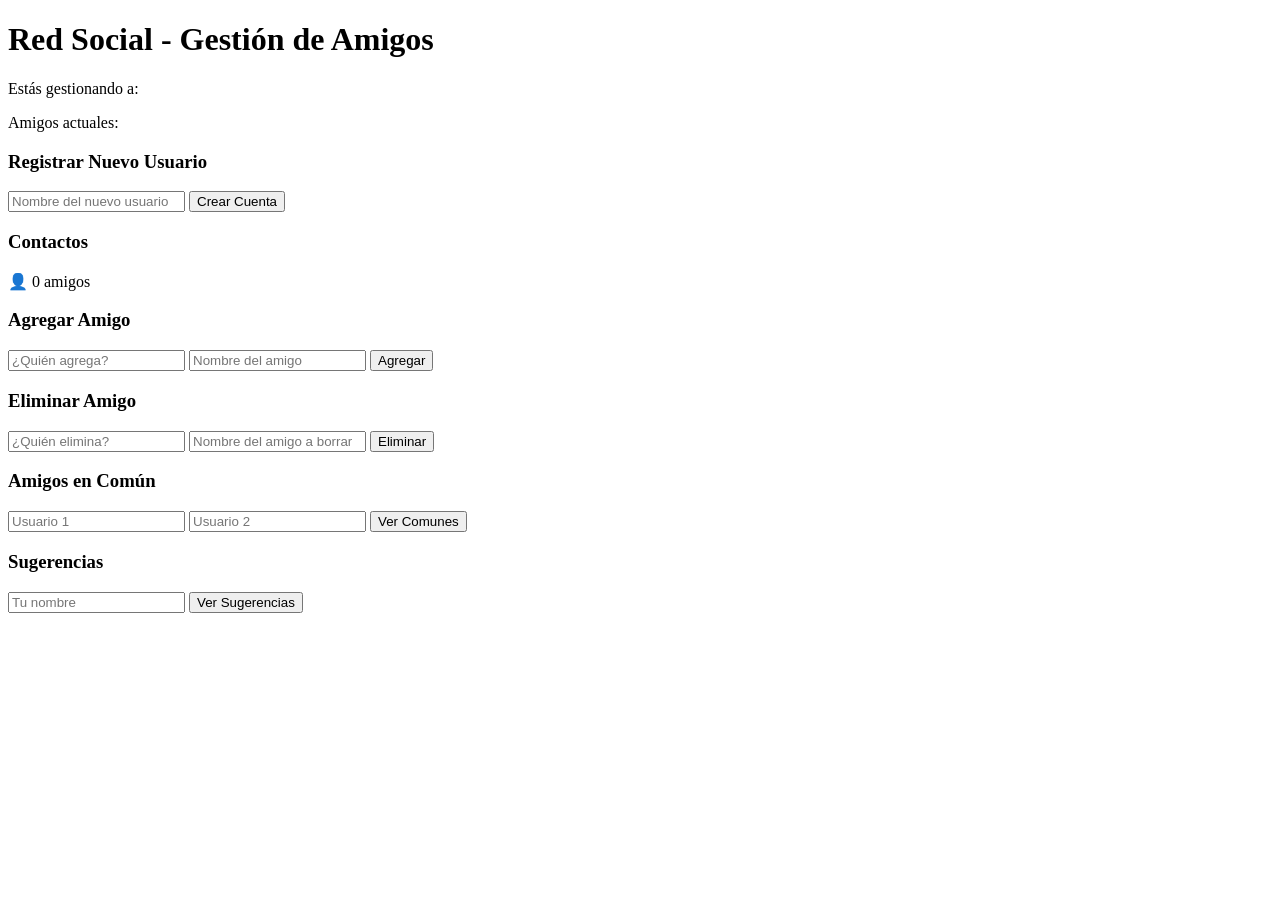
==== src/main/resources/templates/index.html @ 972eda05 "Primer commit" ====
<!DOCTYPE html>
<html xmlns:th="http://www.thymeleaf.org">

<head>
    <meta charset="UTF-8">
    <title>Red Social - Panel de Gestión</title>
    <link rel="stylesheet" th:href="@{/css/styles.css}">
</head>

<body>
    <div class="container">
        <h1>Red Social - Gestión de Amigos</h1>

        <!-- Mensaje general -->
        <div th:if="${mensaje}" class="alert">
            <p th:text="${mensaje}"></p>
        </div>

        <!-- ESTADO DEL USUARIO -->
        <div th:if="${usuarioSeleccionado}" class="alert alert-info estado-usuario">
            <p>Estás gestionando a: <strong th:text="${usuarioSeleccionado.nombre}"></strong></p>
            <p>Amigos actuales: <span th:text="${usuarioSeleccionado.amigos}"></span></p>
        </div>

        <!-- FORMULARIO DE REGISTRO - FULL WIDTH -->
        <div class="card full-width-card">
            <h3>Registrar Nuevo Usuario</h3>
            <form th:action="@{/crearUsuario}" method="post">
                <input type="text" name="nombre" placeholder="Nombre del nuevo usuario" required>
                <button type="submit">Crear Cuenta</button>
            </form>
        </div>

        <!-- ⭐ LAYOUT PRINCIPAL: Lista Izquierda + CRUDs Derecha ⭐ -->
        <div class="main-layout">
            <!-- LISTA DE USUARIOS (IZQUIERDA - STICKY) -->
            <div class="card list-card">
                <h3>Contactos</h3>
                <div th:each="u : ${usuarios}" class="user-item">
                    <span>
                        <span class="user-icon">👤</span>
                        <span class="user-badge" th:text="${u.nombre}"></span>
                    </span>
                    <span class="friends-pill" th:title="${u.amigos}">
                        <span th:text="${u.getAmigos().size()}">0</span> amigos
                    </span>
                </div>
            </div>

            <!-- CONTENEDOR DE CRUDs (DERECHA - GRID 2x2) -->
            <div class="actions-container">
                <!-- AGREGAR AMIGO -->
                <div class="card">
                    <h3>Agregar Amigo</h3>
                    <form th:action="@{/agregarAmigo}" method="post">
                        <input type="text" name="usuario" placeholder="¿Quién agrega?" list="listaUsuarios" required>
                        <input type="text" name="amigo" placeholder="Nombre del amigo" list="listaReferenciaAmigos"
                            required>
                        <button type="submit">Agregar</button>
                    </form>
                </div>

                <!-- ELIMINAR AMIGO -->
                <div class="card">
                    <h3>Eliminar Amigo</h3>
                    <form th:action="@{/eliminarAmigo}" method="post">
                        <input type="text" name="usuario" placeholder="¿Quién elimina?" list="listaUsuarios" required>
                        <input type="text" name="amigo" placeholder="Nombre del amigo a borrar"
                            list="listaReferenciaAmigos" required>
                        <button type="submit" class="btn-delete">Eliminar</button>
                    </form>
                </div>

                <!-- AMIGOS EN COMÚN -->
                <div class="card">
                    <h3>Amigos en Común</h3>
                    <form th:action="@{/amigosEnComun}" method="post">
                        <input type="text" name="usuario1" placeholder="Usuario 1" list="listaUsuarios" required>
                        <input type="text" name="usuario2" placeholder="Usuario 2" list="listaUsuarios" required>
                        <button type="submit">Ver Comunes</button>
                    </form>
                    <div th:if="${comunes}" class="result-box">
                        <p th:text="${comunes}"></p>
                    </div>
                </div>

                <!-- SUGERENCIAS -->
                <div class="card">
                    <h3>Sugerencias</h3>
                    <form th:action="@{/sugerencias}" method="post">
                        <input type="text" name="usuario" placeholder="Tu nombre" list="listaUsuarios" required>
                        <button type="submit">Ver Sugerencias</button>
                    </form>
                    <div th:if="${sugerencias}" class="result-box">
                        <p th:text="${sugerencias}"></p>
                    </div>
                </div>
            </div>
        </div>
    </div>

    <!-- LISTAS DE SUGERENCIA (Fuera del container para mejor rendimiento) -->
    <datalist id="listaUsuarios">
        <option th:each="u : ${usuarios}" th:value="${u.nombre}"></option>
    </datalist>

    <datalist id="listaReferenciaAmigos">
        <option th:each="u : ${usuarios}" th:value="${u.nombre}" th:label="'(Posible amigo)'"></option>
    </datalist>
</body>

</html>
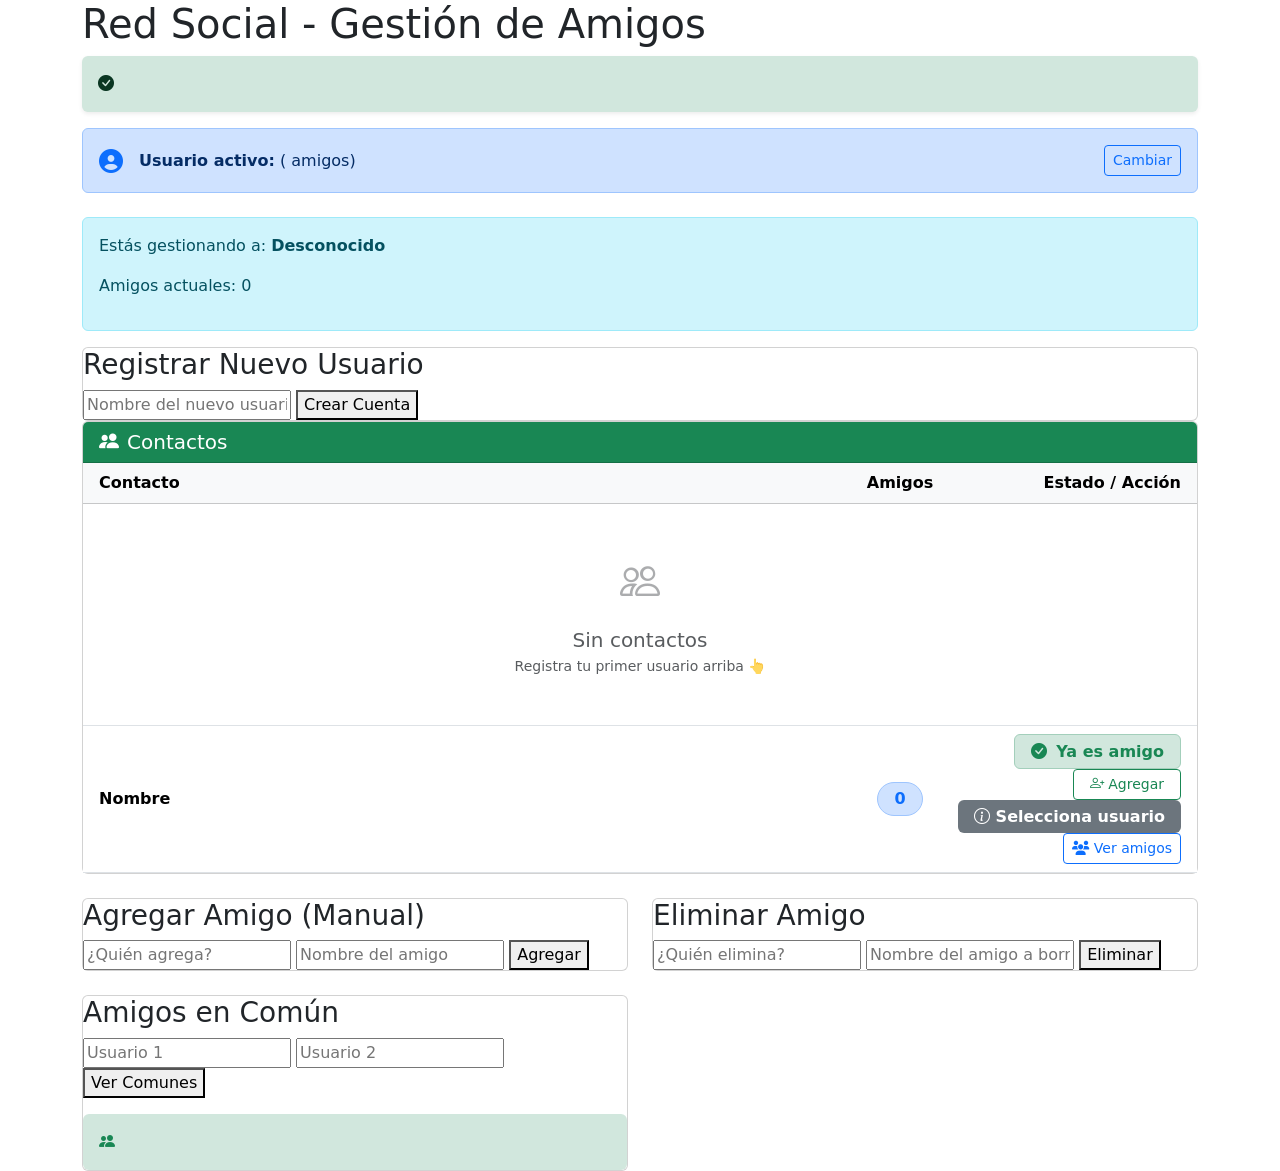
==== commit 701324d4: "cambios" ====
--- a/src/main/resources/templates/index.html
+++ b/src/main/resources/templates/index.html
@@ -4,6 +4,11 @@
 <head>
     <meta charset="UTF-8">
     <title>Red Social - Panel de Gestión</title>
+    <!-- Bootstrap 5 CSS + Icons -->
+    <link href="https://cdn.jsdelivr.net/npm/bootstrap@5.3.2/dist/css/bootstrap.min.css" rel="stylesheet">
+    <!-- ✅ Font Awesome 6 CDN AÑADIDO -->
+    <link rel="stylesheet" href="https://cdnjs.cloudflare.com/ajax/libs/font-awesome/6.5.1/css/all.min.css">
+    <link rel="stylesheet" href="https://cdn.jsdelivr.net/npm/bootstrap-icons@1.11.1/font/bootstrap-icons.css">
     <link rel="stylesheet" th:href="@{/css/styles.css}">
 </head>
 
@@ -12,14 +17,31 @@
         <h1>Red Social - Gestión de Amigos</h1>
 
         <!-- Mensaje general -->
-        <div th:if="${mensaje}" class="alert">
-            <p th:text="${mensaje}"></p>
-        </div>
-
-        <!-- ESTADO DEL USUARIO -->
-        <div th:if="${usuarioSeleccionado}" class="alert alert-info estado-usuario">
-            <p>Estás gestionando a: <strong th:text="${usuarioSeleccionado.nombre}"></strong></p>
-            <p>Amigos actuales: <span th:text="${usuarioSeleccionado.amigos}"></span></p>
+        <div th:if="${mensaje}" class="alert alert-success border-0 shadow-sm">
+            <i class="bi bi-check-circle-fill me-2"></i>
+            <span th:text="${mensaje}"></span>
+        </div>
+
+        <!-- ⭐ SELECCIÓN DE USUARIO ACTIVO ⭐ -->
+        <div th:if="${usuarioSesion != null}" class="alert alert-primary mb-4">
+            <div class="d-flex align-items-center">
+                <!-- ✅ ICONO DE USUARIO MEJORADO CON FONT AWESOME -->
+                <i class="fas fa-user-circle fs-4 me-3 text-primary"></i>
+                <div>
+                    <strong>Usuario activo:</strong> <span th:text="${usuarioSesion.nombre}"></span>
+                    (<span th:text="${usuarioSesion.numeroAmigos}"></span> amigos)
+                </div>
+                <a th:href="@{'/seleccionar-usuario(nombreUsuario=' + ${usuarioSesion.nombre})}"
+                    class="btn btn-sm btn-outline-primary ms-auto">
+                    Cambiar
+                </a>
+            </div>
+        </div>
+
+        <!-- ESTADO DEL USUARIO - SEGURO -->
+        <div th:if="${usuarioSeleccionado != null}" class="alert alert-info estado-usuario">
+            <p>Estás gestionando a: <strong th:text="${usuarioSeleccionado.nombre}">Desconocido</strong></p>
+            <p>Amigos actuales: <span th:text="${usuarioSeleccionado.numeroAmigos} ?: 0">0</span></p>
         </div>
 
         <!-- FORMULARIO DE REGISTRO - FULL WIDTH -->
@@ -31,82 +53,186 @@
             </form>
         </div>
 
-        <!-- ⭐ LAYOUT PRINCIPAL: Lista Izquierda + CRUDs Derecha ⭐ -->
+        <!-- ⭐ LAYOUT PRINCIPAL: Lista Completa (SIN SECCIÓN SUGERENCIAS) ⭐ -->
         <div class="main-layout">
-            <!-- LISTA DE USUARIOS (IZQUIERDA - STICKY) -->
-            <div class="card list-card">
-                <h3>Contactos</h3>
-                <div th:each="u : ${usuarios}" class="user-item">
-                    <span>
-                        <span class="user-icon">👤</span>
-                        <span class="user-badge" th:text="${u.nombre}"></span>
-                    </span>
-                    <span class="friends-pill" th:title="${u.amigos}">
-                        <span th:text="${u.getAmigos().size()}">0</span> amigos
-                    </span>
+            <!-- ⭐ LISTA INTELIGENTE CON DESGLOSE DE AMIGOS POR USUARIO ⭐ -->
+            <div class="card list-card w-100">
+                <div class="card-header bg-success text-white d-flex justify-content-between align-items-center">
+                    <h5 class="mb-0"><i class="bi bi-people-fill me-2"></i>Contactos</h5>
+                </div>
+                <div class="card-body p-0">
+                    <div class="table-responsive" style="max-height: 70vh;">
+                        <table class="table table-hover mb-0">
+                            <thead class="table-light sticky-top">
+                                <tr>
+                                    <th class="ps-3">Contacto</th>
+                                    <th class="text-center" style="width: 100px;">Amigos</th>
+                                    <th class="text-end pe-3" style="width: 160px;">Estado / Acción</th>
+                                </tr>
+                            </thead>
+                            <tbody>
+                                <!-- VACÍO -->
+                                <tr th:if="${usuarios == null or #lists.isEmpty(usuarios)}">
+                                    <td colspan="3" class="text-center py-5 text-muted">
+                                        <i class="bi bi-people fs-1 mb-3 d-block opacity-50"></i>
+                                        <h5 class="text-muted mb-1">Sin contactos</h5>
+                                        <p class="mb-0 small">Registra tu primer usuario arriba 👆</p>
+                                    </td>
+                                </tr>
+
+                                <!-- ⭐ LOOP CON DESGLOSE DE AMIGOS MEJORADO ⭐ -->
+                                <th:block th:each="u : ${usuarios}" th:if="${u != null}">
+                                    <tr>
+                                        <td class="align-middle ps-3 fw-bold" th:text="${u.nombre} ?: 'Sin nombre'">
+                                            Nombre</td>
+                                        <td class="align-middle text-center">
+                                            <span
+                                                class="badge rounded-pill bg-primary-subtle text-primary border border-primary-subtle px-3 py-2 fs-6"
+                                                th:text="${u.numeroAmigos} ?: 0">0</span>
+                                        </td>
+                                        <td class="text-end pe-3 align-middle">
+                                            <!-- ⭐ BOTÓN "YA ES AMIGO" ⭐ -->
+                                            <span
+                                                th:if="${usuarioSesion != null and usuarioSesion.amigos != null and usuarioSesion.amigos.contains(u.nombre)}"
+                                                class="badge bg-success-subtle text-success border border-success-subtle px-3 py-2 fs-6 fw-semibold">
+                                                <i class="bi bi-check-circle-fill me-1"></i>
+                                                Ya es amigo
+                                            </span>
+
+                                            <!-- ⭐ BOTÓN "AGREGAR AMIGO" ⭐ -->
+                                            <form
+                                                th:unless="${usuarioSesion != null and usuarioSesion.amigos != null and usuarioSesion.amigos.contains(u.nombre)}"
+                                                th:action="@{/agregarAmigo}" method="post" class="d-inline">
+                                                <input type="hidden" name="usuario"
+                                                    th:value="${usuarioSesion?.nombre ?: ''}">
+                                                <input type="hidden" name="amigo" th:value="${u.nombre}">
+                                                <button type="submit" class="btn btn-sm btn-outline-success px-3">
+                                                    <i class="bi bi-person-plus"></i> Agregar
+                                                </button>
+                                            </form>
+
+                                            <!-- ⭐ INFO si no hay usuarioSesion ⭐ -->
+                                            <span th:if="${usuarioSesion == null}"
+                                                class="badge bg-secondary px-3 py-2 fs-6">
+                                                <i class="bi bi-info-circle"></i> Selecciona usuario
+                                            </span>
+
+                                            <!-- ✅ BOTÓN VER AMIGOS MEJORADO CON ID ÚNICO -->
+                                            <button class="btn btn-sm btn-outline-primary ms-1" type="button"
+                                                data-bs-toggle="collapse" th:data-bs-target="'#amigos-' + ${u.id}"
+                                                th:id="'btnAmigos-' + ${u.id}">
+                                                <i class="fas fa-users me-1"></i>Ver amigos
+                                            </button>
+                                        </td>
+                                    </tr>
+
+                                    <!-- ✅ DESGLOSE DE AMIGOS COLAPSABLE CON ID ÚNICO -->
+                                    <tr class="collapse" th:id="'amigos-' + ${u.id}">
+                                        <td colspan="3" class="p-0">
+                                            <div class="bg-light border-start border-success border-3">
+                                                <div class="p-3">
+                                                    <div class="d-flex justify-content-between align-items-center mb-2">
+                                                        <h6 class="mb-0 fw-bold text-success">
+                                                            <i class="fas fa-heart me-2"></i>
+                                                            Amigos de <span
+                                                                th:text="${u.nombre} ?: 'Desconocido'"></span>
+                                                        </h6>
+                                                        <small class="text-muted"
+                                                            th:text="${u.numeroAmigos} + ' amigos' ?: '0 amigos'"></small>
+                                                    </div>
+                                                    <div style="max-height: 150px; overflow-y: auto;"
+                                                        class="border rounded shadow-sm bg-white">
+                                                        <div th:if="${u.amigos == null or #lists.isEmpty(u.amigos)}"
+                                                            class="text-center py-4 text-muted">
+                                                            <i
+                                                                class="bi bi-emoji-frown fs-1 mb-2 d-block opacity-75"></i>
+                                                            <small class="fw-medium">Sin amigos registrados aún
+                                                                😔</small>
+                                                        </div>
+                                                        <div th:if="${u.amigos != null and not #lists.isEmpty(u.amigos)}"
+                                                            class="list-group list-group-flush">
+                                                            <div th:each="amigo : ${u.amigos}"
+                                                                th:if="${amigo != null and amigo.trim() != ''}"
+                                                                class="list-group-item px-3 py-2 border-end-0 border-start-0">
+                                                                <div class="d-flex align-items-center">
+                                                                    <!-- ✅ ICONO DE USUARIO CON FONT AWESOME -->
+                                                                    <i
+                                                                        class="fas fa-user-circle text-success me-2 fs-5"></i>
+                                                                    <span class="fw-medium"
+                                                                        th:text="${amigo.trim()}">Nombre amigo</span>
+                                                                </div>
+                                                            </div>
+                                                        </div>
+                                                    </div>
+                                                </div>
+                                            </div>
+                                        </td>
+                                    </tr>
+                                </th:block>
+                            </tbody>
+                        </table>
+                    </div>
                 </div>
             </div>
 
-            <!-- CONTENEDOR DE CRUDs (DERECHA - GRID 2x2) -->
-            <div class="actions-container">
-                <!-- AGREGAR AMIGO -->
-                <div class="card">
-                    <h3>Agregar Amigo</h3>
-                    <form th:action="@{/agregarAmigo}" method="post">
-                        <input type="text" name="usuario" placeholder="¿Quién agrega?" list="listaUsuarios" required>
-                        <input type="text" name="amigo" placeholder="Nombre del amigo" list="listaReferenciaAmigos"
-                            required>
-                        <button type="submit">Agregar</button>
-                    </form>
-                </div>
-
-                <!-- ELIMINAR AMIGO -->
-                <div class="card">
-                    <h3>Eliminar Amigo</h3>
-                    <form th:action="@{/eliminarAmigo}" method="post">
-                        <input type="text" name="usuario" placeholder="¿Quién elimina?" list="listaUsuarios" required>
-                        <input type="text" name="amigo" placeholder="Nombre del amigo a borrar"
-                            list="listaReferenciaAmigos" required>
-                        <button type="submit" class="btn-delete">Eliminar</button>
-                    </form>
-                </div>
-
-                <!-- AMIGOS EN COMÚN -->
-                <div class="card">
-                    <h3>Amigos en Común</h3>
-                    <form th:action="@{/amigosEnComun}" method="post">
-                        <input type="text" name="usuario1" placeholder="Usuario 1" list="listaUsuarios" required>
-                        <input type="text" name="usuario2" placeholder="Usuario 2" list="listaUsuarios" required>
-                        <button type="submit">Ver Comunes</button>
-                    </form>
-                    <div th:if="${comunes}" class="result-box">
-                        <p th:text="${comunes}"></p>
-                    </div>
-                </div>
-
-                <!-- SUGERENCIAS -->
-                <div class="card">
-                    <h3>Sugerencias</h3>
-                    <form th:action="@{/sugerencias}" method="post">
-                        <input type="text" name="usuario" placeholder="Tu nombre" list="listaUsuarios" required>
-                        <button type="submit">Ver Sugerencias</button>
-                    </form>
-                    <div th:if="${sugerencias}" class="result-box">
-                        <p th:text="${sugerencias}"></p>
+            <!-- ⭐ CRUDs RESTANTES - OCUPAN TODO EL ANCHO (SIN SUGERENCIAS) ⭐ -->
+            <div class="actions-container w-100 mt-4">
+                <div class="row g-4">
+                    <div class="col-md-6">
+                        <div class="card">
+                            <h3>Agregar Amigo (Manual)</h3>
+                            <form th:action="@{/agregarAmigo}" method="post">
+                                <input type="text" name="usuario" placeholder="¿Quién agrega?" list="listaUsuarios"
+                                    required>
+                                <input type="text" name="amigo" placeholder="Nombre del amigo"
+                                    list="listaReferenciaAmigos" required>
+                                <button type="submit">Agregar</button>
+                            </form>
+                        </div>
+                    </div>
+                    <div class="col-md-6">
+                        <div class="card">
+                            <h3>Eliminar Amigo</h3>
+                            <form th:action="@{/eliminarAmigo}" method="post">
+                                <input type="text" name="usuario" placeholder="¿Quién elimina?" list="listaUsuarios"
+                                    required>
+                                <input type="text" name="amigo" placeholder="Nombre del amigo a borrar"
+                                    list="listaReferenciaAmigos" required>
+                                <button type="submit" class="btn-delete">Eliminar</button>
+                            </form>
+                        </div>
+                    </div>
+                    <div class="col-md-6">
+                        <div class="card">
+                            <h3>Amigos en Común</h3>
+                            <form th:action="@{/amigosEnComun}" method="post">
+                                <input type="text" name="usuario1" placeholder="Usuario 1" list="listaUsuarios"
+                                    required>
+                                <input type="text" name="usuario2" placeholder="Usuario 2" list="listaUsuarios"
+                                    required>
+                                <button type="submit">Ver Comunes</button>
+                            </form>
+                            <div th:if="${comunes != null}" class="result-box mt-3 p-3 rounded bg-success-subtle">
+                                <i class="bi bi-people-fill me-2 text-success"></i><span th:text="${comunes}"></span>
+                            </div>
+                        </div>
                     </div>
                 </div>
             </div>
         </div>
     </div>
 
-    <!-- LISTAS DE SUGERENCIA (Fuera del container para mejor rendimiento) -->
-    <datalist id="listaUsuarios">
-        <option th:each="u : ${usuarios}" th:value="${u.nombre}"></option>
+    <!-- Datalists -->
+    <datalist id="listaUsuarios" th:if="${usuarios != null}">
+        <option th:each="u : ${usuarios}" th:if="${u != null}" th:value="${u.nombre}"></option>
     </datalist>
-
-    <datalist id="listaReferenciaAmigos">
-        <option th:each="u : ${usuarios}" th:value="${u.nombre}" th:label="'(Posible amigo)'"></option>
+    <datalist id="listaReferenciaAmigos" th:if="${usuarios != null}">
+        <option th:each="u : ${usuarios}" th:if="${u != null}" th:value="${u.nombre}" th:label="'(Posible amigo)'">
+        </option>
     </datalist>
+
+    <!-- Bootstrap JS -->
+    <script src="https://cdn.jsdelivr.net/npm/bootstrap@5.3.2/dist/js/bootstrap.bundle.min.js"></script>
 </body>
 
 </html>
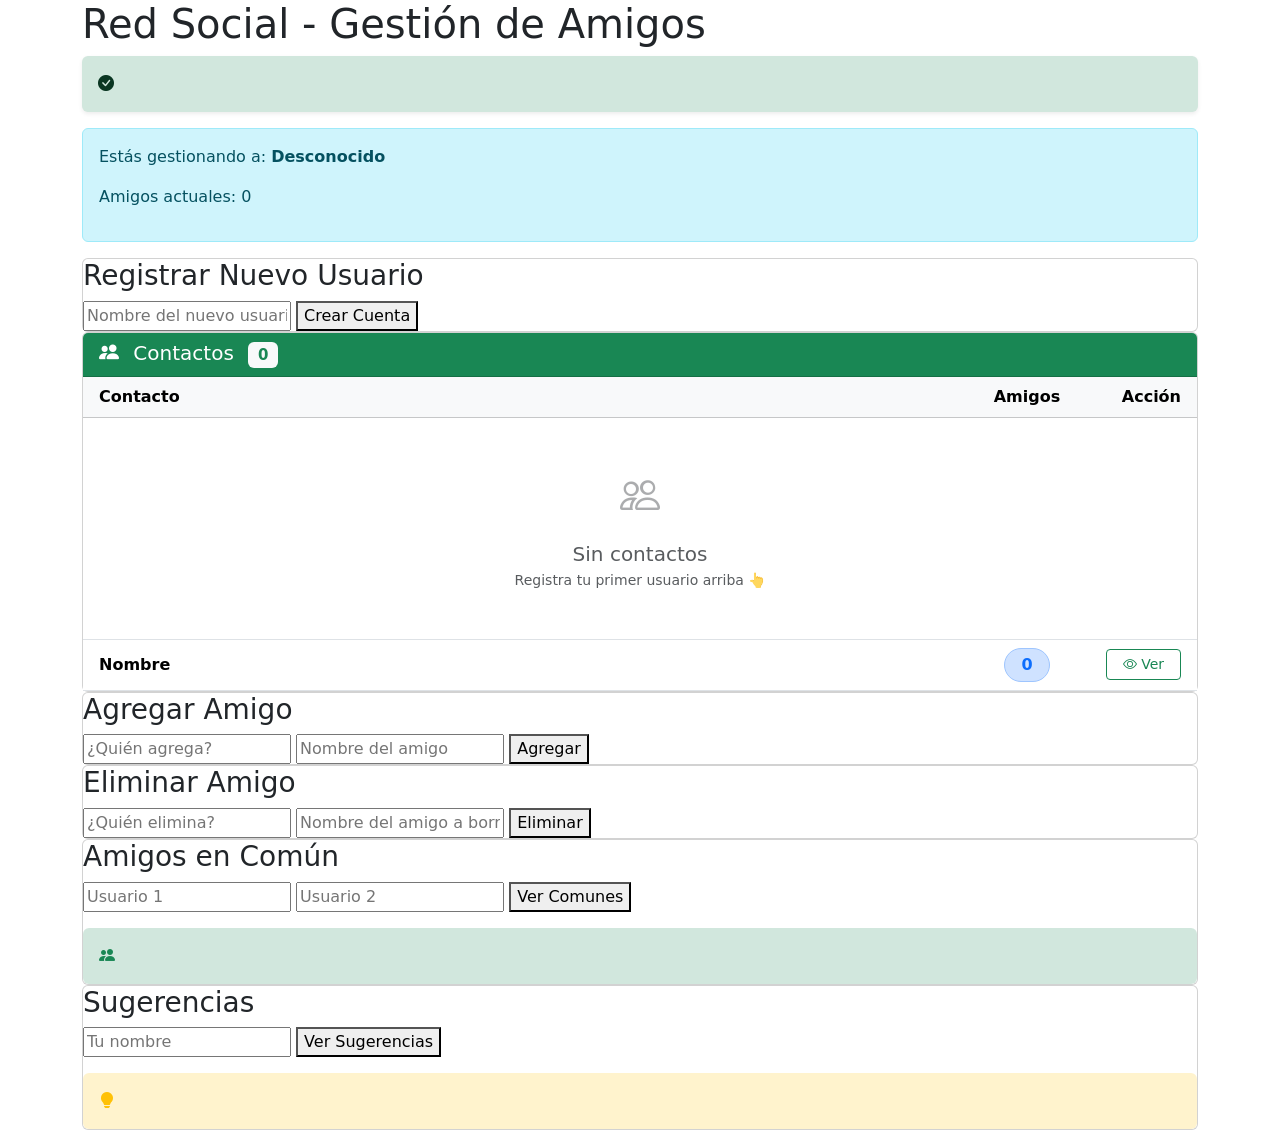
==== commit 21d5d6fb: "cambios" ====
--- a/src/main/resources/templates/index.html
+++ b/src/main/resources/templates/index.html
@@ -6,8 +6,6 @@
     <title>Red Social - Panel de Gestión</title>
     <!-- Bootstrap 5 CSS + Icons -->
     <link href="https://cdn.jsdelivr.net/npm/bootstrap@5.3.2/dist/css/bootstrap.min.css" rel="stylesheet">
-    <!-- ✅ Font Awesome 6 CDN AÑADIDO -->
-    <link rel="stylesheet" href="https://cdnjs.cloudflare.com/ajax/libs/font-awesome/6.5.1/css/all.min.css">
     <link rel="stylesheet" href="https://cdn.jsdelivr.net/npm/bootstrap-icons@1.11.1/font/bootstrap-icons.css">
     <link rel="stylesheet" th:href="@{/css/styles.css}">
 </head>
@@ -22,26 +20,12 @@
             <span th:text="${mensaje}"></span>
         </div>
 
-        <!-- ⭐ SELECCIÓN DE USUARIO ACTIVO ⭐ -->
-        <div th:if="${usuarioSesion != null}" class="alert alert-primary mb-4">
-            <div class="d-flex align-items-center">
-                <!-- ✅ ICONO DE USUARIO MEJORADO CON FONT AWESOME -->
-                <i class="fas fa-user-circle fs-4 me-3 text-primary"></i>
-                <div>
-                    <strong>Usuario activo:</strong> <span th:text="${usuarioSesion.nombre}"></span>
-                    (<span th:text="${usuarioSesion.numeroAmigos}"></span> amigos)
-                </div>
-                <a th:href="@{'/seleccionar-usuario(nombreUsuario=' + ${usuarioSesion.nombre})}"
-                    class="btn btn-sm btn-outline-primary ms-auto">
-                    Cambiar
-                </a>
-            </div>
-        </div>
-
         <!-- ESTADO DEL USUARIO - SEGURO -->
         <div th:if="${usuarioSeleccionado != null}" class="alert alert-info estado-usuario">
             <p>Estás gestionando a: <strong th:text="${usuarioSeleccionado.nombre}">Desconocido</strong></p>
-            <p>Amigos actuales: <span th:text="${usuarioSeleccionado.numeroAmigos} ?: 0">0</span></p>
+            <p>Amigos actuales:
+                <span th:text="${usuarioSeleccionado.numeroAmigos} ?: 0">0</span>
+            </p>
         </div>
 
         <!-- FORMULARIO DE REGISTRO - FULL WIDTH -->
@@ -53,12 +37,15 @@
             </form>
         </div>
 
-        <!-- ⭐ LAYOUT PRINCIPAL: Lista Completa (SIN SECCIÓN SUGERENCIAS) ⭐ -->
+        <!-- ⭐ LAYOUT PRINCIPAL: Lista Izquierda + CRUDs Derecha ⭐ -->
         <div class="main-layout">
-            <!-- ⭐ LISTA INTELIGENTE CON DESGLOSE DE AMIGOS POR USUARIO ⭐ -->
-            <div class="card list-card w-100">
-                <div class="card-header bg-success text-white d-flex justify-content-between align-items-center">
-                    <h5 class="mb-0"><i class="bi bi-people-fill me-2"></i>Contactos</h5>
+            <!-- ⭐ LISTA COMPACTA EN TABLA ULTRA-SEGURO (IZQUIERDA - STICKY) ⭐ -->
+            <div class="card list-card">
+                <div class="card-header bg-success text-white">
+                    <h5 class="mb-0"><i class="bi bi-people-fill me-2"></i>
+                        Contactos
+                        <span class="badge bg-light text-success ms-2" th:text="${usuarios?.size()} ?: 0">0</span>
+                    </h5>
                 </div>
                 <div class="card-body p-0">
                     <div class="table-responsive" style="max-height: 70vh;">
@@ -67,11 +54,11 @@
                                 <tr>
                                     <th class="ps-3">Contacto</th>
                                     <th class="text-center" style="width: 100px;">Amigos</th>
-                                    <th class="text-end pe-3" style="width: 160px;">Estado / Acción</th>
+                                    <th class="text-end pe-3" style="width: 120px;">Acción</th>
                                 </tr>
                             </thead>
                             <tbody>
-                                <!-- VACÍO -->
+                                <!-- ⭐ VACÍO - NUNCA FALLA ⭐ -->
                                 <tr th:if="${usuarios == null or #lists.isEmpty(usuarios)}">
                                     <td colspan="3" class="text-center py-5 text-muted">
                                         <i class="bi bi-people fs-1 mb-3 d-block opacity-50"></i>
@@ -80,8 +67,9 @@
                                     </td>
                                 </tr>
 
-                                <!-- ⭐ LOOP CON DESGLOSE DE AMIGOS MEJORADO ⭐ -->
+                                <!-- ⭐ LOOP PRINCIPAL CON PROTECCIÓN EXTRA ⭐ -->
                                 <th:block th:each="u : ${usuarios}" th:if="${u != null}">
+                                    <!-- FILA PRINCIPAL -->
                                     <tr>
                                         <td class="align-middle ps-3 fw-bold" th:text="${u.nombre} ?: 'Sin nombre'">
                                             Nombre</td>
@@ -91,76 +79,67 @@
                                                 th:text="${u.numeroAmigos} ?: 0">0</span>
                                         </td>
                                         <td class="text-end pe-3 align-middle">
-                                            <!-- ⭐ BOTÓN "YA ES AMIGO" ⭐ -->
-                                            <span
-                                                th:if="${usuarioSesion != null and usuarioSesion.amigos != null and usuarioSesion.amigos.contains(u.nombre)}"
-                                                class="badge bg-success-subtle text-success border border-success-subtle px-3 py-2 fs-6 fw-semibold">
-                                                <i class="bi bi-check-circle-fill me-1"></i>
-                                                Ya es amigo
-                                            </span>
-
-                                            <!-- ⭐ BOTÓN "AGREGAR AMIGO" ⭐ -->
-                                            <form
-                                                th:unless="${usuarioSesion != null and usuarioSesion.amigos != null and usuarioSesion.amigos.contains(u.nombre)}"
-                                                th:action="@{/agregarAmigo}" method="post" class="d-inline">
-                                                <input type="hidden" name="usuario"
-                                                    th:value="${usuarioSesion?.nombre ?: ''}">
-                                                <input type="hidden" name="amigo" th:value="${u.nombre}">
-                                                <button type="submit" class="btn btn-sm btn-outline-success px-3">
-                                                    <i class="bi bi-person-plus"></i> Agregar
-                                                </button>
-                                            </form>
-
-                                            <!-- ⭐ INFO si no hay usuarioSesion ⭐ -->
-                                            <span th:if="${usuarioSesion == null}"
-                                                class="badge bg-secondary px-3 py-2 fs-6">
-                                                <i class="bi bi-info-circle"></i> Selecciona usuario
-                                            </span>
-
-                                            <!-- ✅ BOTÓN VER AMIGOS MEJORADO CON ID ÚNICO -->
-                                            <button class="btn btn-sm btn-outline-primary ms-1" type="button"
-                                                data-bs-toggle="collapse" th:data-bs-target="'#amigos-' + ${u.id}"
-                                                th:id="'btnAmigos-' + ${u.id}">
-                                                <i class="fas fa-users me-1"></i>Ver amigos
+                                            <!-- ⭐ BOTÓN ULTRA-SEGURO ⭐ -->
+                                            <button class="btn btn-sm btn-outline-success px-3" type="button"
+                                                data-bs-toggle="collapse"
+                                                th:data-bs-target="'#collapseAmigos_' + ${u.hashCode()}"
+                                                th:id="'btnAmigos_' + ${u.hashCode()}">
+                                                <i class="bi bi-eye"></i> Ver
                                             </button>
                                         </td>
                                     </tr>
 
-                                    <!-- ✅ DESGLOSE DE AMIGOS COLAPSABLE CON ID ÚNICO -->
-                                    <tr class="collapse" th:id="'amigos-' + ${u.id}">
+                                    <!-- ⭐ ACORDEÓN ULTRA-SEGURO - PROTECCIÓN TOTAL ⭐ -->
+                                    <tr class="collapse" th:id="'collapseAmigos_' + ${u.hashCode()}"
+                                        th:attr="aria-labelledby='btnAmigos_' + ${u.hashCode()}">
                                         <td colspan="3" class="p-0">
                                             <div class="bg-light border-start border-success border-3">
                                                 <div class="p-3">
+                                                    <!-- HEADER SEGURO -->
                                                     <div class="d-flex justify-content-between align-items-center mb-2">
                                                         <h6 class="mb-0 fw-bold text-success">
-                                                            <i class="fas fa-heart me-2"></i>
+                                                            <i class="bi bi-heart-fill me-2"></i>
                                                             Amigos de <span
                                                                 th:text="${u.nombre} ?: 'Desconocido'"></span>
                                                         </h6>
                                                         <small class="text-muted"
                                                             th:text="${u.numeroAmigos} + ' amigos' ?: '0 amigos'"></small>
                                                     </div>
+
+                                                    <!-- CONTENIDO ULTRA-SEGURO -->
                                                     <div style="max-height: 150px; overflow-y: auto;"
                                                         class="border rounded shadow-sm bg-white">
+                                                        <!-- ⭐ CASO VACÍO ⭐ -->
                                                         <div th:if="${u.amigos == null or #lists.isEmpty(u.amigos)}"
                                                             class="text-center py-4 text-muted">
                                                             <i
                                                                 class="bi bi-emoji-frown fs-1 mb-2 d-block opacity-75"></i>
                                                             <small class="fw-medium">Sin amigos registrados aún
                                                                 😔</small>
+                                                            <div class="mt-2">
+                                                                <small class="text-muted">Usa "Agregar Amigo" para
+                                                                    empezar</small>
+                                                            </div>
                                                         </div>
+
+                                                        <!-- ⭐ CASO CON AMIGOS - PROTECCIÓN TOTAL ⭐ -->
                                                         <div th:if="${u.amigos != null and not #lists.isEmpty(u.amigos)}"
                                                             class="list-group list-group-flush">
                                                             <div th:each="amigo : ${u.amigos}"
                                                                 th:if="${amigo != null and amigo.trim() != ''}"
                                                                 class="list-group-item px-3 py-2 border-end-0 border-start-0">
                                                                 <div class="d-flex align-items-center">
-                                                                    <!-- ✅ ICONO DE USUARIO CON FONT AWESOME -->
                                                                     <i
-                                                                        class="fas fa-user-circle text-success me-2 fs-5"></i>
+                                                                        class="bi bi-person-circle text-success me-2 fs-5"></i>
                                                                     <span class="fw-medium"
                                                                         th:text="${amigo.trim()}">Nombre amigo</span>
                                                                 </div>
+                                                            </div>
+                                                            <!-- Mensaje si todos los amigos fueron filtrados -->
+                                                            <div th:if="${u.amigos != null and #lists.isEmpty(u.amigos)}"
+                                                                class="list-group-item text-center text-muted py-3">
+                                                                <small>👻 Todos los amigos fueron filtrados
+                                                                    (vacíos/null)</small>
                                                             </div>
                                                         </div>
                                                     </div>
@@ -175,54 +154,52 @@
                 </div>
             </div>
 
-            <!-- ⭐ CRUDs RESTANTES - OCUPAN TODO EL ANCHO (SIN SUGERENCIAS) ⭐ -->
-            <div class="actions-container w-100 mt-4">
-                <div class="row g-4">
-                    <div class="col-md-6">
-                        <div class="card">
-                            <h3>Agregar Amigo (Manual)</h3>
-                            <form th:action="@{/agregarAmigo}" method="post">
-                                <input type="text" name="usuario" placeholder="¿Quién agrega?" list="listaUsuarios"
-                                    required>
-                                <input type="text" name="amigo" placeholder="Nombre del amigo"
-                                    list="listaReferenciaAmigos" required>
-                                <button type="submit">Agregar</button>
-                            </form>
-                        </div>
+            <!-- CRUDs SIN CAMBIOS -->
+            <div class="actions-container">
+                <div class="card">
+                    <h3>Agregar Amigo</h3>
+                    <form th:action="@{/agregarAmigo}" method="post">
+                        <input type="text" name="usuario" placeholder="¿Quién agrega?" list="listaUsuarios" required>
+                        <input type="text" name="amigo" placeholder="Nombre del amigo" list="listaReferenciaAmigos"
+                            required>
+                        <button type="submit">Agregar</button>
+                    </form>
+                </div>
+                <div class="card">
+                    <h3>Eliminar Amigo</h3>
+                    <form th:action="@{/eliminarAmigo}" method="post">
+                        <input type="text" name="usuario" placeholder="¿Quién elimina?" list="listaUsuarios" required>
+                        <input type="text" name="amigo" placeholder="Nombre del amigo a borrar"
+                            list="listaReferenciaAmigos" required>
+                        <button type="submit" class="btn-delete">Eliminar</button>
+                    </form>
+                </div>
+                <div class="card">
+                    <h3>Amigos en Común</h3>
+                    <form th:action="@{/amigosEnComun}" method="post">
+                        <input type="text" name="usuario1" placeholder="Usuario 1" list="listaUsuarios" required>
+                        <input type="text" name="usuario2" placeholder="Usuario 2" list="listaUsuarios" required>
+                        <button type="submit">Ver Comunes</button>
+                    </form>
+                    <div th:if="${comunes != null}" class="result-box mt-3 p-3 rounded bg-success-subtle">
+                        <i class="bi bi-people-fill me-2 text-success"></i><span th:text="${comunes}"></span>
                     </div>
-                    <div class="col-md-6">
-                        <div class="card">
-                            <h3>Eliminar Amigo</h3>
-                            <form th:action="@{/eliminarAmigo}" method="post">
-                                <input type="text" name="usuario" placeholder="¿Quién elimina?" list="listaUsuarios"
-                                    required>
-                                <input type="text" name="amigo" placeholder="Nombre del amigo a borrar"
-                                    list="listaReferenciaAmigos" required>
-                                <button type="submit" class="btn-delete">Eliminar</button>
-                            </form>
-                        </div>
+                </div>
+                <div class="card">
+                    <h3>Sugerencias</h3>
+                    <form th:action="@{/sugerencias}" method="post">
+                        <input type="text" name="usuario" placeholder="Tu nombre" list="listaUsuarios" required>
+                        <button type="submit">Ver Sugerencias</button>
+                    </form>
+                    <div th:if="${sugerencias != null}" class="result-box mt-3 p-3 rounded bg-warning-subtle">
+                        <i class="bi bi-lightbulb-fill me-2 text-warning"></i><span th:text="${sugerencias}"></span>
                     </div>
-                    <div class="col-md-6">
-                        <div class="card">
-                            <h3>Amigos en Común</h3>
-                            <form th:action="@{/amigosEnComun}" method="post">
-                                <input type="text" name="usuario1" placeholder="Usuario 1" list="listaUsuarios"
-                                    required>
-                                <input type="text" name="usuario2" placeholder="Usuario 2" list="listaUsuarios"
-                                    required>
-                                <button type="submit">Ver Comunes</button>
-                            </form>
-                            <div th:if="${comunes != null}" class="result-box mt-3 p-3 rounded bg-success-subtle">
-                                <i class="bi bi-people-fill me-2 text-success"></i><span th:text="${comunes}"></span>
-                            </div>
-                        </div>
-                    </div>
                 </div>
             </div>
         </div>
     </div>
 
-    <!-- Datalists -->
+    <!-- Datalists ULTRA-SEGUROS -->
     <datalist id="listaUsuarios" th:if="${usuarios != null}">
         <option th:each="u : ${usuarios}" th:if="${u != null}" th:value="${u.nombre}"></option>
     </datalist>
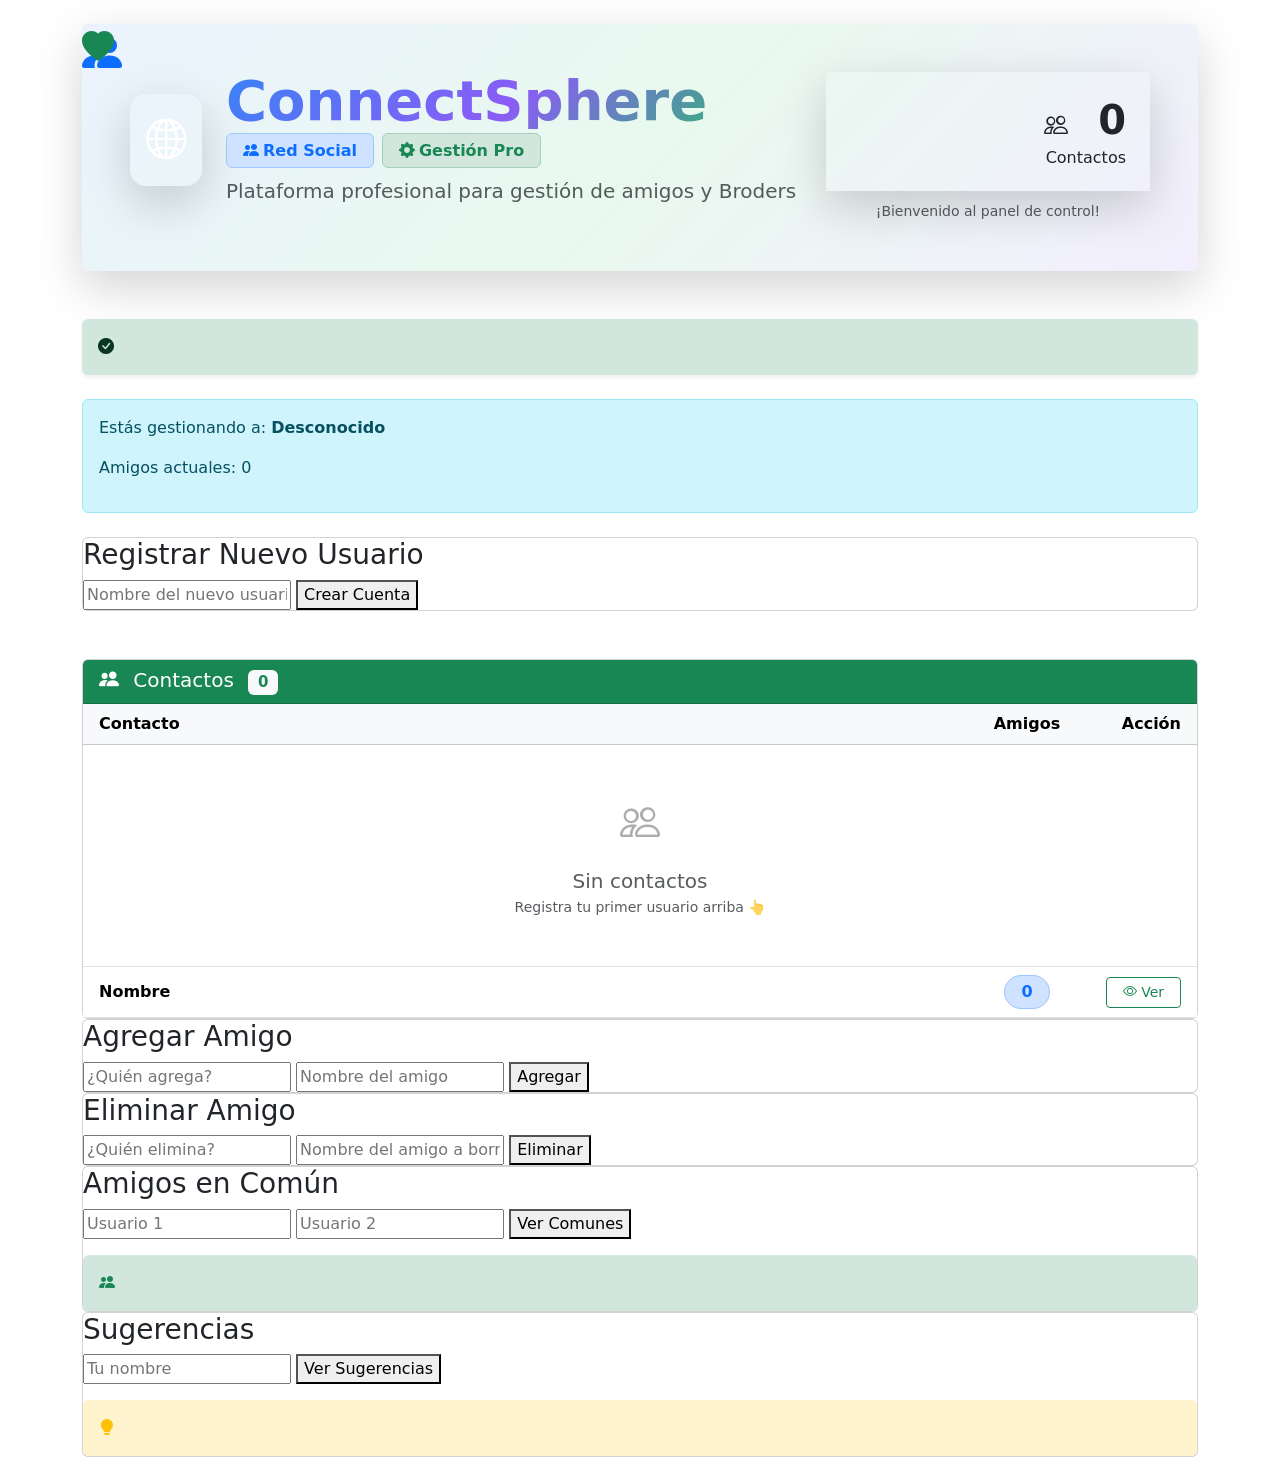
==== commit 2f548734: "cambios" ====
--- a/src/main/resources/templates/index.html
+++ b/src/main/resources/templates/index.html
@@ -3,33 +3,96 @@
 
 <head>
     <meta charset="UTF-8">
-    <title>Red Social - Panel de Gestión</title>
+    <meta name="viewport" content="width=device-width, initial-scale=1.0">
+    <title>ConnectSphere - Red Social</title>
     <!-- Bootstrap 5 CSS + Icons -->
     <link href="https://cdn.jsdelivr.net/npm/bootstrap@5.3.2/dist/css/bootstrap.min.css" rel="stylesheet">
     <link rel="stylesheet" href="https://cdn.jsdelivr.net/npm/bootstrap-icons@1.11.1/font/bootstrap-icons.css">
+    <!-- Google Fonts Inter -->
+    <link href="https://fonts.googleapis.com/css2?family=Inter:wght@300;400;500;600;700&display=swap" rel="stylesheet">
     <link rel="stylesheet" th:href="@{/css/styles.css}">
 </head>
 
 <body>
-    <div class="container">
-        <h1>Red Social - Gestión de Amigos</h1>
-
-        <!-- Mensaje general -->
-        <div th:if="${mensaje}" class="alert alert-success border-0 shadow-sm">
+    <div class="container py-4">
+        <!-- HEADER ÉPICO -->
+        <div class="card full-width-card mb-5 shadow-lg border-0 overflow-hidden position-relative">
+            <!-- Fondo animado -->
+            <div class="position-absolute top-0 start-0 w-100 h-100"
+                style="background: linear-gradient(135deg, rgba(59,130,246,0.1) 0%, rgba(34,197,94,0.1) 50%, rgba(139,92,246,0.1) 100%); z-index: 0;">
+            </div>
+
+            <!-- Partículas flotantes -->
+            <div class="position-absolute top-10 start-10" style="z-index: 1;">
+                <i class="bi bi-people-fill fs-1 text-primary opacity-20 animate-float"></i>
+            </div>
+            <div class="position-absolute bottom-25 end-10" style="z-index: 1;">
+                <i class="bi bi-heart-fill fs-2 text-success opacity-15 animate-float-slow"></i>
+            </div>
+
+            <div class="card-body p-5 position-relative" style="z-index: 2;">
+                <div class="row align-items-center g-4">
+                    <!-- Logo + Título Principal -->
+                    <div class="col-lg-8">
+                        <div class="d-flex align-items-center mb-3">
+                            <div class="me-4 p-3 rounded-4 shadow-lg"
+                                style="background: linear-gradient(135deg, var(--primary), var(--primary-dark));">
+                                <i class="bi bi-globe2 fs-1 text-white"></i>
+                            </div>
+                            <div>
+                                <h1 class="display-4 fw-bold mb-1 lh-1"
+                                    style="background: linear-gradient(135deg, #3b82f6 0%, #8b5cf6 50%, #22c55e 100%); -webkit-background-clip: text; -webkit-text-fill-color: transparent; background-clip: text;">
+                                    Connect<span class="text-primary fw-bolder">Sphere</span>
+                                </h1>
+                                <div class="hstack gap-2 mb-2">
+                                    <span
+                                        class="badge bg-primary-subtle text-primary px-3 py-2 fs-6 fw-semibold border border-primary-subtle">
+                                        <i class="bi bi-people-fill me-1"></i>Red Social
+                                    </span>
+                                    <span
+                                        class="badge bg-success-subtle text-success px-3 py-2 fs-6 fw-semibold border border-success-subtle">
+                                        <i class="bi bi-gear-fill me-1"></i>Gestión Pro
+                                    </span>
+                                </div>
+                                <p class="lead text-muted fw-medium mb-0 animate-fade-in">
+                                    Plataforma profesional para gestión de amigos y Broders
+                                </p>
+                            </div>
+                        </div>
+                    </div>
+
+                    <!-- Stats + Contactos -->
+                    <div class="col-lg-4 text-lg-end">
+                        <div class="friends-pill display-6 fw-bold mx-auto mb-2 p-4 shadow-lg"
+                            style="background: linear-gradient(135deg, var(--primary), var(--primary-dark)); min-width: 180px;">
+                            <i class="bi bi-people fs-4 me-3"></i>
+                            <span th:text="${usuarios?.size()} ?: 0">0</span>
+                            <small class="d-block fs-6 fw-normal mt-1 opacity-90">Contactos</small>
+                        </div>
+                        <div class="text-center">
+                            <small class="text-muted fw-medium">¡Bienvenido al panel de control!</small>
+                        </div>
+                    </div>
+                </div>
+            </div>
+        </div>
+
+        <!-- Mensaje general (SIN CAMBIOS) -->
+        <div th:if="${mensaje}" class="alert alert-success border-0 shadow-sm mb-4">
             <i class="bi bi-check-circle-fill me-2"></i>
             <span th:text="${mensaje}"></span>
         </div>
 
-        <!-- ESTADO DEL USUARIO - SEGURO -->
-        <div th:if="${usuarioSeleccionado != null}" class="alert alert-info estado-usuario">
+        <!-- ESTADO DEL USUARIO (SIN CAMBIOS) -->
+        <div th:if="${usuarioSeleccionado != null}" class="alert alert-info estado-usuario mb-4">
             <p>Estás gestionando a: <strong th:text="${usuarioSeleccionado.nombre}">Desconocido</strong></p>
             <p>Amigos actuales:
                 <span th:text="${usuarioSeleccionado.numeroAmigos} ?: 0">0</span>
             </p>
         </div>
 
-        <!-- FORMULARIO DE REGISTRO - FULL WIDTH -->
-        <div class="card full-width-card">
+        <!-- FORMULARIO DE REGISTRO (SIN CAMBIOS) -->
+        <div class="card full-width-card mb-5">
             <h3>Registrar Nuevo Usuario</h3>
             <form th:action="@{/crearUsuario}" method="post">
                 <input type="text" name="nombre" placeholder="Nombre del nuevo usuario" required>
@@ -37,9 +100,9 @@
             </form>
         </div>
 
-        <!-- ⭐ LAYOUT PRINCIPAL: Lista Izquierda + CRUDs Derecha ⭐ -->
+        <!-- LAYOUT PRINCIPAL (SIN CAMBIOS) -->
         <div class="main-layout">
-            <!-- ⭐ LISTA COMPACTA EN TABLA ULTRA-SEGURO (IZQUIERDA - STICKY) ⭐ -->
+            <!-- LISTA CONTACTOS (SIN CAMBIOS) -->
             <div class="card list-card">
                 <div class="card-header bg-success text-white">
                     <h5 class="mb-0"><i class="bi bi-people-fill me-2"></i>
@@ -58,7 +121,6 @@
                                 </tr>
                             </thead>
                             <tbody>
-                                <!-- ⭐ VACÍO - NUNCA FALLA ⭐ -->
                                 <tr th:if="${usuarios == null or #lists.isEmpty(usuarios)}">
                                     <td colspan="3" class="text-center py-5 text-muted">
                                         <i class="bi bi-people fs-1 mb-3 d-block opacity-50"></i>
@@ -67,9 +129,7 @@
                                     </td>
                                 </tr>
 
-                                <!-- ⭐ LOOP PRINCIPAL CON PROTECCIÓN EXTRA ⭐ -->
                                 <th:block th:each="u : ${usuarios}" th:if="${u != null}">
-                                    <!-- FILA PRINCIPAL -->
                                     <tr>
                                         <td class="align-middle ps-3 fw-bold" th:text="${u.nombre} ?: 'Sin nombre'">
                                             Nombre</td>
@@ -79,9 +139,8 @@
                                                 th:text="${u.numeroAmigos} ?: 0">0</span>
                                         </td>
                                         <td class="text-end pe-3 align-middle">
-                                            <!-- ⭐ BOTÓN ULTRA-SEGURO ⭐ -->
-                                            <button class="btn btn-sm btn-outline-success px-3" type="button"
-                                                data-bs-toggle="collapse"
+                                            <button class="btn btn-sm btn-outline-success px-3 user-view-btn"
+                                                type="button" data-bs-toggle="collapse"
                                                 th:data-bs-target="'#collapseAmigos_' + ${u.hashCode()}"
                                                 th:id="'btnAmigos_' + ${u.hashCode()}">
                                                 <i class="bi bi-eye"></i> Ver
@@ -89,13 +148,11 @@
                                         </td>
                                     </tr>
 
-                                    <!-- ⭐ ACORDEÓN ULTRA-SEGURO - PROTECCIÓN TOTAL ⭐ -->
                                     <tr class="collapse" th:id="'collapseAmigos_' + ${u.hashCode()}"
                                         th:attr="aria-labelledby='btnAmigos_' + ${u.hashCode()}">
                                         <td colspan="3" class="p-0">
                                             <div class="bg-light border-start border-success border-3">
                                                 <div class="p-3">
-                                                    <!-- HEADER SEGURO -->
                                                     <div class="d-flex justify-content-between align-items-center mb-2">
                                                         <h6 class="mb-0 fw-bold text-success">
                                                             <i class="bi bi-heart-fill me-2"></i>
@@ -106,10 +163,8 @@
                                                             th:text="${u.numeroAmigos} + ' amigos' ?: '0 amigos'"></small>
                                                     </div>
 
-                                                    <!-- CONTENIDO ULTRA-SEGURO -->
                                                     <div style="max-height: 150px; overflow-y: auto;"
                                                         class="border rounded shadow-sm bg-white">
-                                                        <!-- ⭐ CASO VACÍO ⭐ -->
                                                         <div th:if="${u.amigos == null or #lists.isEmpty(u.amigos)}"
                                                             class="text-center py-4 text-muted">
                                                             <i
@@ -122,7 +177,6 @@
                                                             </div>
                                                         </div>
 
-                                                        <!-- ⭐ CASO CON AMIGOS - PROTECCIÓN TOTAL ⭐ -->
                                                         <div th:if="${u.amigos != null and not #lists.isEmpty(u.amigos)}"
                                                             class="list-group list-group-flush">
                                                             <div th:each="amigo : ${u.amigos}"
@@ -135,12 +189,6 @@
                                                                         th:text="${amigo.trim()}">Nombre amigo</span>
                                                                 </div>
                                                             </div>
-                                                            <!-- Mensaje si todos los amigos fueron filtrados -->
-                                                            <div th:if="${u.amigos != null and #lists.isEmpty(u.amigos)}"
-                                                                class="list-group-item text-center text-muted py-3">
-                                                                <small>👻 Todos los amigos fueron filtrados
-                                                                    (vacíos/null)</small>
-                                                            </div>
                                                         </div>
                                                     </div>
                                                 </div>
@@ -154,7 +202,7 @@
                 </div>
             </div>
 
-            <!-- CRUDs SIN CAMBIOS -->
+            <!-- CRUDs (SIN CAMBIOS) -->
             <div class="actions-container">
                 <div class="card">
                     <h3>Agregar Amigo</h3>
@@ -199,7 +247,7 @@
         </div>
     </div>
 
-    <!-- Datalists ULTRA-SEGUROS -->
+    <!-- Datalists ULTRA-SEGUROS (SIN CAMBIOS) -->
     <datalist id="listaUsuarios" th:if="${usuarios != null}">
         <option th:each="u : ${usuarios}" th:if="${u != null}" th:value="${u.nombre}"></option>
     </datalist>
@@ -210,6 +258,57 @@
 
     <!-- Bootstrap JS -->
     <script src="https://cdn.jsdelivr.net/npm/bootstrap@5.3.2/dist/js/bootstrap.bundle.min.js"></script>
+
+    <!-- ANIMACIONES CSS (EMBEDDED) -->
+    <style>
+        @keyframes float {
+
+            0%,
+            100% {
+                transform: translateY(0px);
+            }
+
+            50% {
+                transform: translateY(-20px);
+            }
+        }
+
+        @keyframes float-slow {
+
+            0%,
+            100% {
+                transform: translateY(0px);
+            }
+
+            50% {
+                transform: translateY(-15px);
+            }
+        }
+
+        @keyframes fadeInUp {
+            from {
+                opacity: 0;
+                transform: translateY(30px);
+            }
+
+            to {
+                opacity: 1;
+                transform: translateY(0);
+            }
+        }
+
+        .animate-float {
+            animation: float 6s ease-in-out infinite;
+        }
+
+        .animate-float-slow {
+            animation: float-slow 8s ease-in-out infinite;
+        }
+
+        .animate-fade-in {
+            animation: fadeInUp 1s ease-out;
+        }
+    </style>
 </body>
 
 </html>
